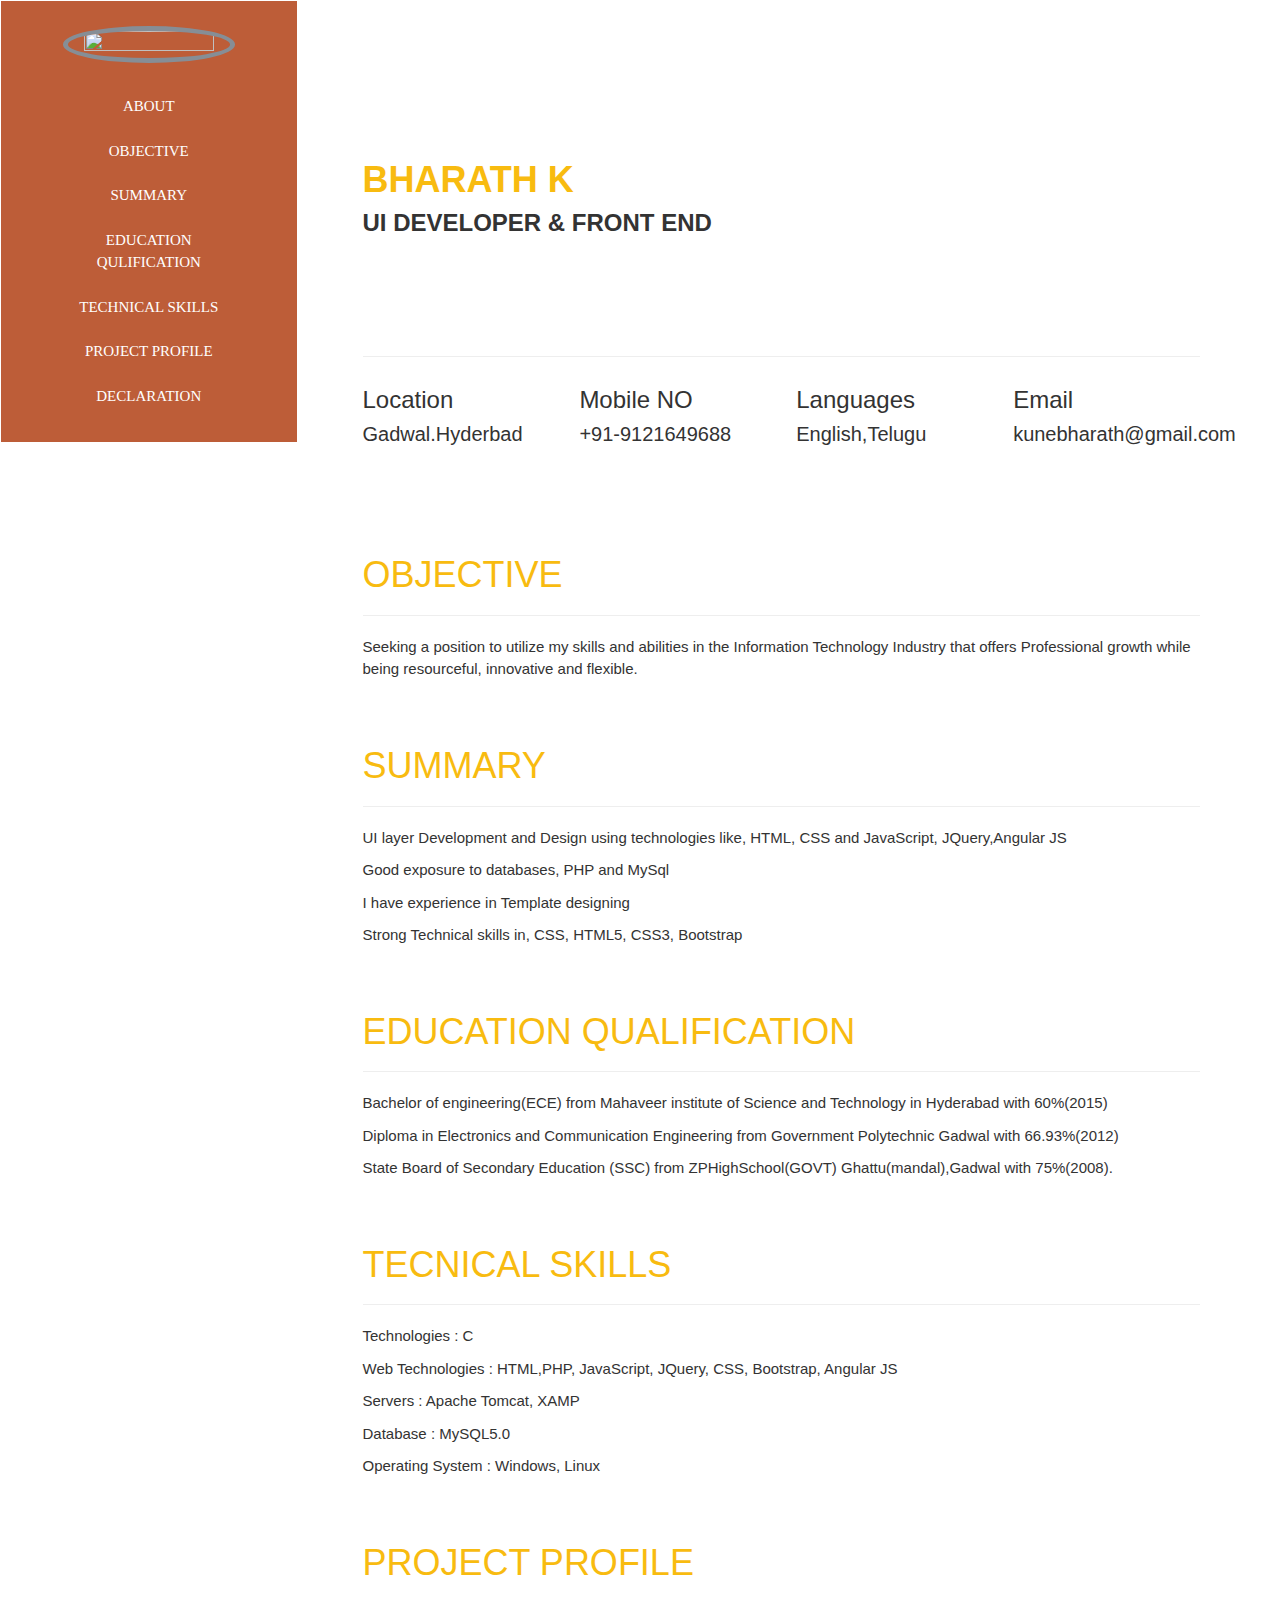
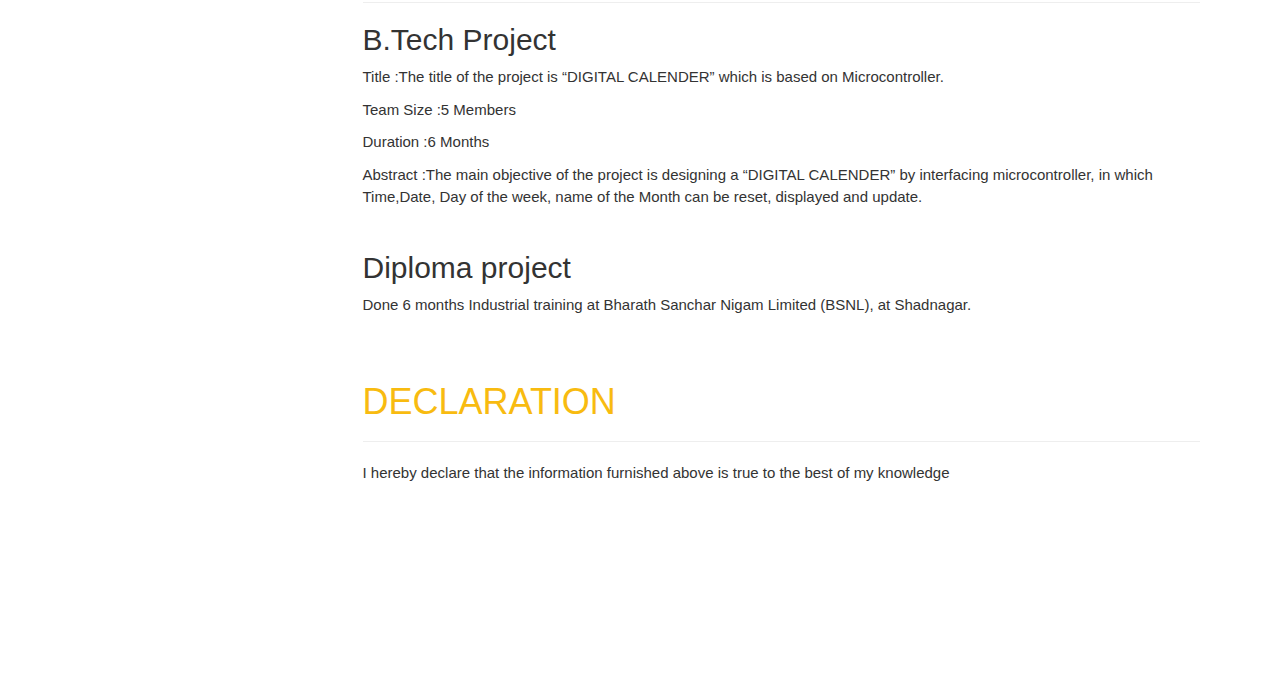
==== index.html @ 2ad1966a "Add files via upload" ====
<!doctype html>
<html lang="en">
<head>
  <title>Resume</title>
<meta charset="utf-8">
  <meta name="viewport" content="width=device-width, initial-scale=1">
  <link rel="stylesheet" href="https://maxcdn.bootstrapcdn.com/bootstrap/3.3.7/css/bootstrap.min.css">
  <script src="https://ajax.googleapis.com/ajax/libs/jquery/3.2.1/jquery.min.js"></script>
  <script src="https://maxcdn.bootstrapcdn.com/bootstrap/3.3.7/js/bootstrap.min.js"></script>
<link rel="stylesheet" href="https://www.w3schools.com/w3css/4/w3.css">
<link rel='stylesheet' href='https://fonts.googleapis.com/css?family=Roboto'>
<link rel="stylesheet" href="https://cdnjs.cloudflare.com/ajax/libs/font-awesome/4.7.0/css/font-awesome.min.css">
 <link rel="stylesheet" href="resume1.css">
</head>
<body id="page-top">
	<div class="container-fluid">
		<div class="row">
			<div class="row content">
				<div class="col-sm-3 sidenav">
				<nav class="navbar navbar  navbar-fixed-left">
					  <ul class="nav navbar-fixed-left nav-stacked">
						<img src="img/profile.jpg" alt="" style="height:50%;width:80%;border-radius:100%;border:5px solid #868e96;">
						<br><br>
						<li><a href="#mypage">ABOUT</a></li>
						<li><a href="#objective">OBJECTIVE</a></li>
						<li><a href="#summary">SUMMARY</a></li>
						<li><a href="#education">EDUCATION QULIFICATION</a></li>
						<li><a href="#technical">TECHNICAL SKILLS</a></li>
						<li><a href="#project">PROJECT PROFILE</a></li>
						<li><a href="#declaration">DECLARATION</a></li>
					  </ul><br>
				</div>
				</nav>
			<div class="container-fluid rr">
			<div id="mypage" class="container-fluid">
				<div class="col-md-9" style="padding:150px 50px">
					<div class="s">
						<h1><strong>BHARATH K</strong></h1>
						<h3><strong>UI DEVELOPER & FRONT END</strong></h3>
					</div><br><br><br><br>
					<hr>
					<div class="row">
						<div class="title">
						<div class="col-md-3">
							<h3>Location</h3>
							<h4>Gadwal.Hyderbad</h4>
						</div>
							<div class="col-md-3">
							  <h3>Mobile NO</h3>
							 <h4>+91-9121649688</h4>
						</div>
						<div class="col-md-3">
						  <h3>Languages</h3>
						  <h4>English,Telugu</h4>
						  
						</div>
						<div class="col-md-3">
							<h3>Email</h3>
							<h4>kunebharath@gmail.com</h4>
						</div>	
						</div>
				</div>
				<br><br><br><br>
				<div id="objective" class="container-fluid">
					<div class="row">
							<div class="objective ">
								<h1>OBJECTIVE</h1>
								<HR>
								<P>Seeking a position to utilize my skills and abilities in the Information Technology Industry that offers Professional growth while being resourceful, innovative and flexible.</P>
							</div><br><br>
				
				</div>
			</div>
				<div id="SUMMARY" class="container-fluid">
					<div class="row">
							<div class="SUMMARY">
								<h1>SUMMARY</h1>
								<HR>
								<P>UI layer Development and Design using technologies like, HTML, CSS and JavaScript, JQuery,Angular JS</P>
								<P>Good exposure to databases, PHP and MySql</P>
								<P>I have experience in Template designing</P>
								<P>Strong Technical skills in, CSS, HTML5, CSS3, Bootstrap</P>
							</div><br><br>
					</div>
				</div>
				<div id="education" class="container-fluid">
					<div class="row">
							<div class="education ">
								<h1>EDUCATION QUALIFICATION</h1>
								<HR>
								<P>Bachelor of engineering(ECE) from Mahaveer institute of Science and Technology in Hyderabad with 60%(2015)</P>
								<P>Diploma in Electronics and Communication Engineering from Government Polytechnic Gadwal with 66.93%(2012)</P>
								<P>State Board of Secondary Education (SSC) from ZPHighSchool(GOVT) Ghattu(mandal),Gadwal with 75%(2008).</P>
							</div><br><br>
					</div>
				</div>
				<div id="technical" class="container-fluid">
					<div class="row">
							<div class="education ">
								<h1>TECNICAL SKILLS</h1>
								<HR>
								<P>Technologies		: C</P>
								<P>Web Technologies	: HTML,PHP, JavaScript, JQuery, CSS, Bootstrap, Angular JS</P>
								<P>Servers				: Apache Tomcat, XAMP</P>
								<P>Database			: MySQL5.0</P>
								<P>Operating System	: Windows, Linux</P>
							</div><br><br>
					</div>
				</div>
				<div id="project" class="container-fluid">
					<div class="row">
							<div class="project ">
								<h1>PROJECT PROFILE</h1>
								<HR>
								<H2>B.Tech Project</h2>
								<P>Title		:The title of the project is “DIGITAL CALENDER” which is based on Microcontroller.</P>
								<P>Team Size	:5 Members</P>
								<P>Duration	:6 Months</P>
								<p>Abstract	:The main objective of the project is designing a “DIGITAL CALENDER” by interfacing microcontroller, in which Time,Date, Day of the week, name of the Month can be reset, displayed and update.</p><br>
								<h2>Diploma project</h2>
								<p>Done 6 months Industrial training at Bharath Sanchar Nigam Limited (BSNL), at Shadnagar.</p>
							</div><br><br>
					</div>
				</div>
				<div id="declaration" class="container-fluid">
					<div class="row">
							<div class="declaration">
								<h1>DECLARATION</h1>
								<HR>
								<P>I hereby declare that the information furnished above is true to the best of my knowledge</p>
							</div><br><br>
					</div>
				</div>
		</div>
	</div>
	</div>

</div>
</body>
</html>
---- resume1.css ----
.sidenav {
 
}
.nav-stacked {
 padding:25px 40px;
 text-align:center;
 background-color:#bd5d38;
 color:#fff;
 
 font-family: 'Open Sans',serif;
 
}
.rr h1{
color:#F8BB10;
font-family: Lato, "Helvetica Neue", Helvetica, Arial, sans-serif;
}
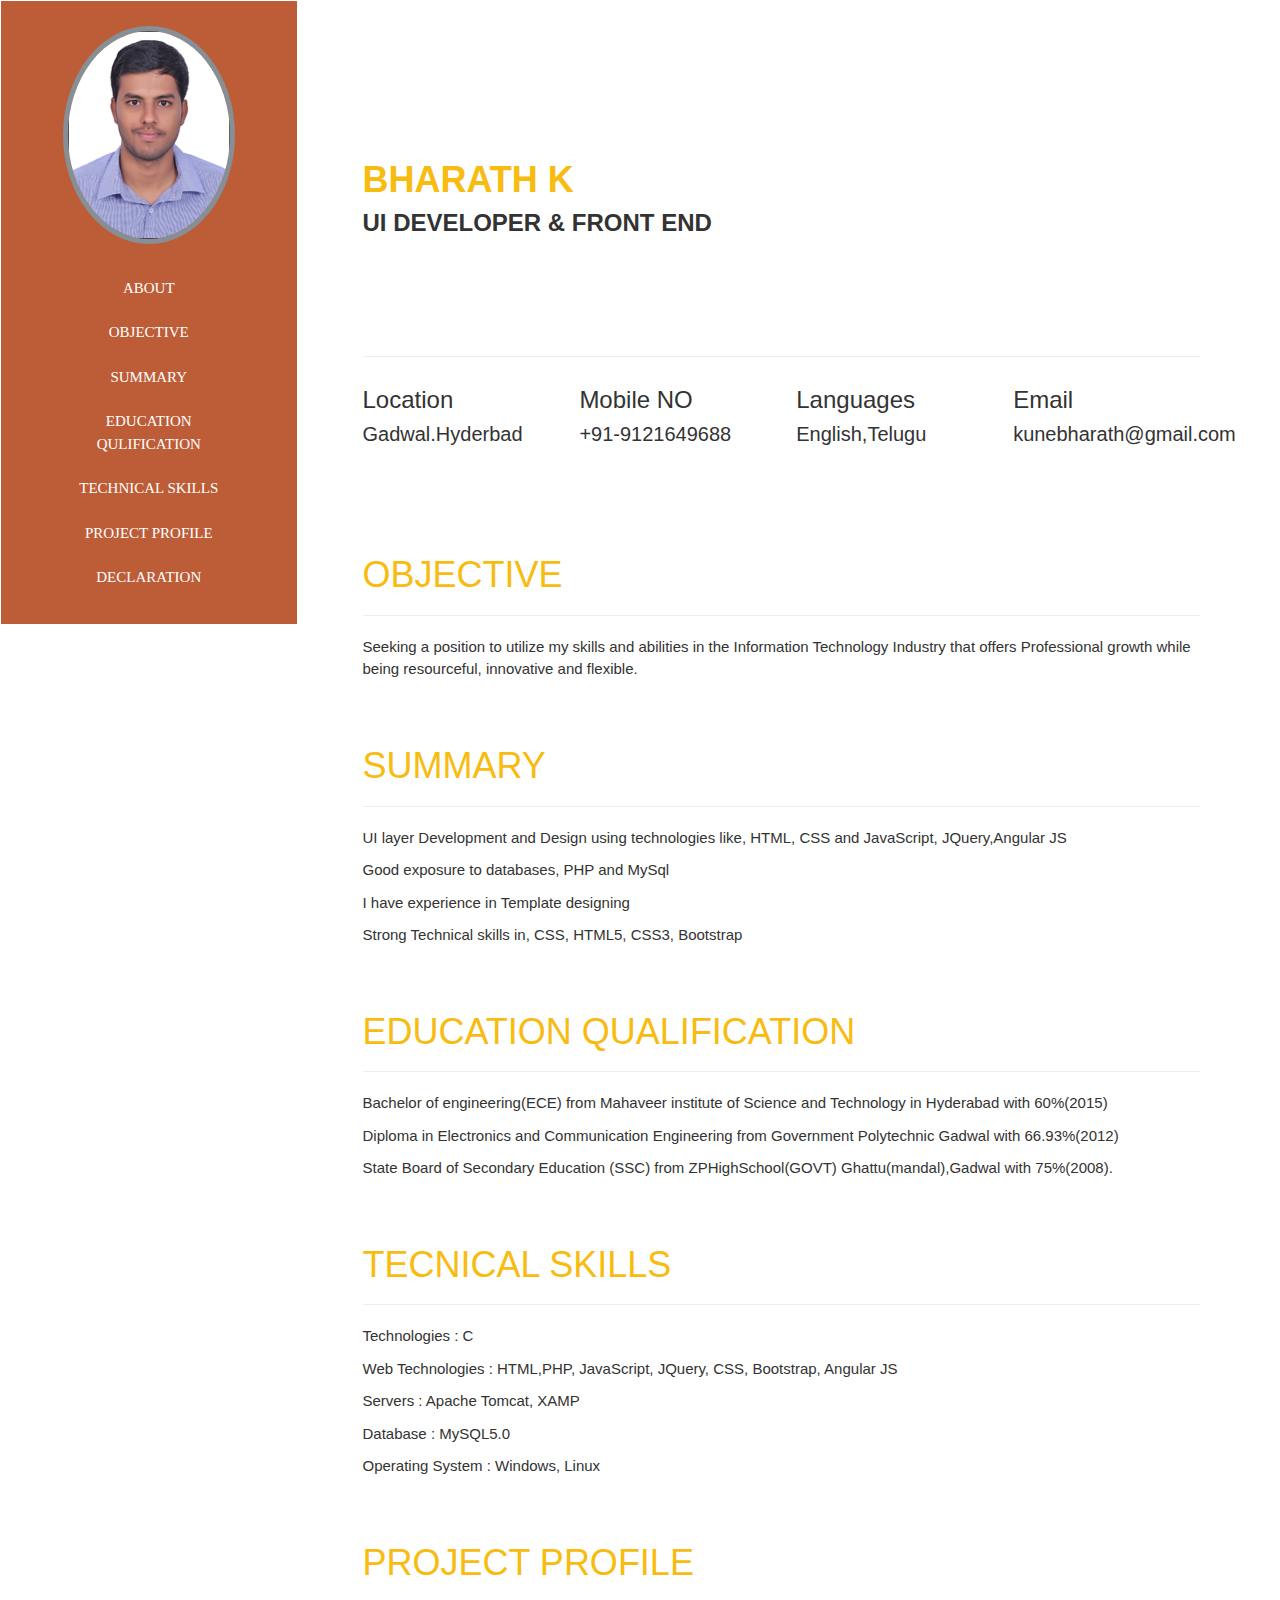
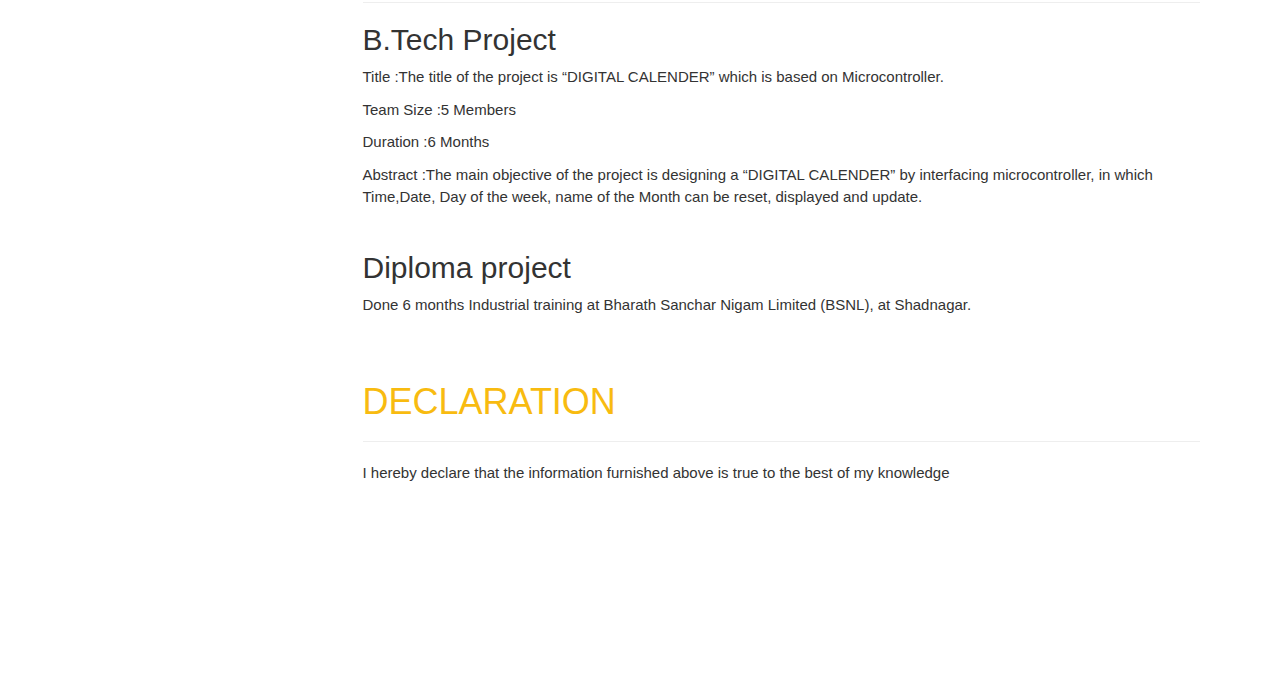
==== commit 20b903ac: "Update index.html" ====
--- a/index.html
+++ b/index.html
@@ -19,7 +19,7 @@
 				<div class="col-sm-3 sidenav">
 				<nav class="navbar navbar  navbar-fixed-left">
 					  <ul class="nav navbar-fixed-left nav-stacked">
-						<img src="img/profile.jpg" alt="" style="height:50%;width:80%;border-radius:100%;border:5px solid #868e96;">
+						<img src="profile.jpg" alt="" style="height:50%;width:80%;border-radius:100%;border:5px solid #868e96;">
 						<br><br>
 						<li><a href="#mypage">ABOUT</a></li>
 						<li><a href="#objective">OBJECTIVE</a></li>
@@ -137,4 +137,4 @@
 
 </div>
 </body>
-</html>+</html>
